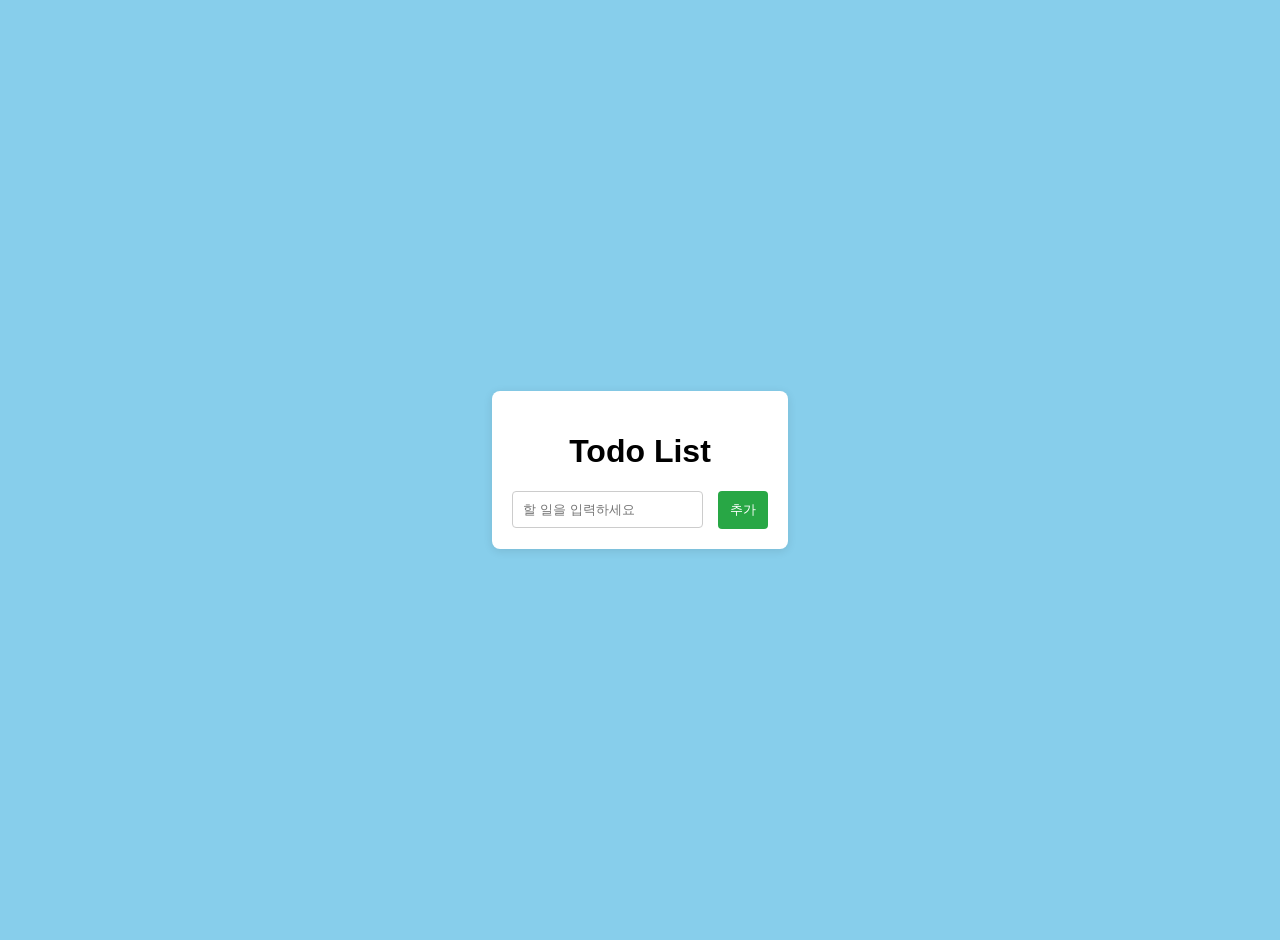
==== shinsuyeon/index.html @ dac415ef "2주차 과제" ====
<!DOCTYPE html>
<html lang="ko">
<head>
    <meta charset="UTF-8">
    <meta name="viewport" content="width=device-width, initial-scale=1.0">
    <title>투두 리스트</title>
    <link rel="stylesheet" href="index.css">
</head>
<body>
    <div class="container">
        <h1>Todo List</h1>
        <input type="text" id="todo-input" placeholder="할 일을 입력하세요">
        <button id="add-button">추가</button>
        <ul id="todo-list">
        </ul>
    </div>
    <script src="index.js"></script>
</body>
</html>
---- shinsuyeon/index.css ----
body {
    font-family: Arial, sans-serif;
    margin: 0;
    padding: 20px;
    background-color: #87CEEB; /* 하늘색 배경 */  /* 2. 배경색은 원하는 색으로 하되, 투두 배경은 흰색 -> body 안에
                                                        background-color : #87CEEB 지정 */
    display: flex; /* 플렉스 박스 사용 */
    justify-content: center; /* 수평 중앙 정렬 */    /*1. todo리스트가 화면 중앙에 위치 -> 전체 body에서 수평, 수직을 중앙 정렬함*/
    align-items: center; /* 수직 중앙 정렬 */
    height: 100vh; /* 전체 화면 높이 */
}

.container {
    max-width: 600px;
    background: white; /*2. 투두 리스트 배경색상 지정*/
    padding: 20px;
    border-radius: 8px;
    box-shadow: 0 2px 10px rgba(0, 0, 0, 0.1);
}

h1 {
    text-align: center; /* 제목 중앙 정렬 */
}

.input-container {
    display: flex; /* 플렉스 박스 사용 */
    margin-bottom: 10px; /* 입력창과 리스트 사이의 간격 */
}

input[type="text"] {
    flex: 1; /* 입력창이 가능한 공간을 모두 차지하도록 설정 */
    padding: 10px;
    border: 1px solid #ccc;
    border-radius: 4px;
}

button { /*3. 추가 버튼 css적용*/
    width: 50px; /* 버튼의 너비를 작게 설정 */
    padding: 10px;
    background-color: #28a745;
    color: white;
    border: none;
    border-radius: 4px;
    cursor: pointer;
    margin-left: 10px; /* 입력창과 버튼 사이의 간격 */
}

button:hover {
    background-color: #218838; /* 버튼 호버 효과 */
}


ul {
    list-style-type: none; /* 기본 리스트 스타일 제거 */
    padding: 0; /* 패딩 제거 */
    margin: 0; /* 마진 제거 */
}

li {  /*4.리스트 간 구분선 넣기*/
    padding: 10px;
    border-bottom: 1px solid #ccc; 
    display: flex;
    justify-content: flex-start; /* 왼쪽 정렬 */
}

li:last-child {
    border-bottom: none; /* 마지막 항목의 경계선 제거 */
}
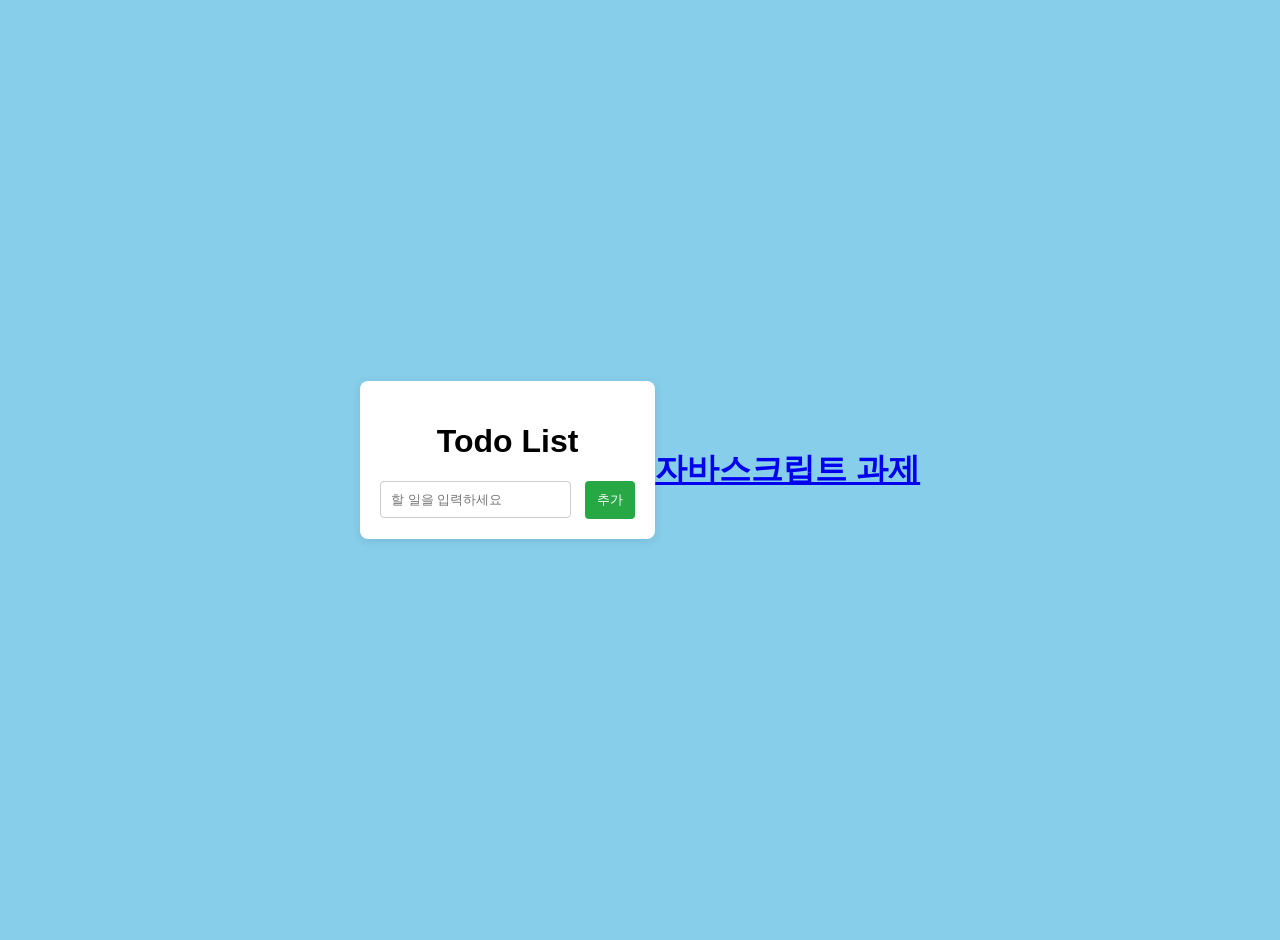
==== commit 6081670d: "1차 수정" ====
--- a/shinsuyeon/index.html
+++ b/shinsuyeon/index.html
@@ -7,13 +7,20 @@
     <link rel="stylesheet" href="index.css">
 </head>
 <body>
+
     <div class="container">
         <h1>Todo List</h1>
         <input type="text" id="todo-input" placeholder="할 일을 입력하세요">
         <button id="add-button">추가</button>
         <ul id="todo-list">
         </ul>
+        
     </div>
+    <a href="HW/jsQuize.html"><h1>자바스크립트 과제</h1></a>
+
+    
+
+
     <script src="index.js"></script>
 </body>
 </html>
--- a/shinsuyeon/index.css
+++ b/shinsuyeon/index.css
@@ -16,10 +16,15 @@
     padding: 20px;
     border-radius: 8px;
     box-shadow: 0 2px 10px rgba(0, 0, 0, 0.1);
+    margin-bottom: 20px;
 }
 
 h1 {
     text-align: center; /* 제목 중앙 정렬 */
+}
+.h1 {
+    margin-top: 20px; /* container와의 간격을 조정 */
+    text-align: center; /* 중앙 정렬 */
 }
 
 .input-container {
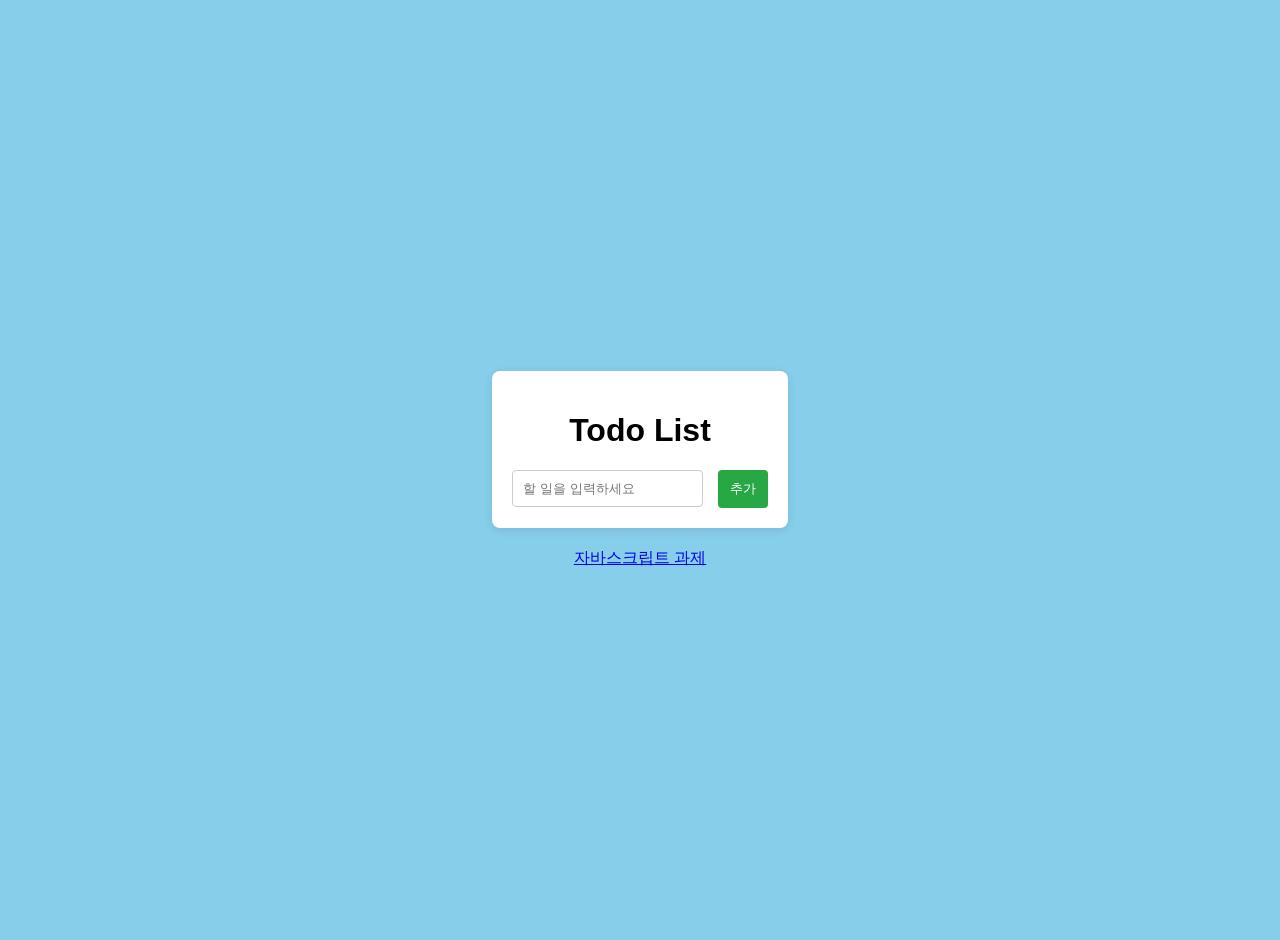
==== commit 4dac0e03: "2차 수정" ====
--- a/shinsuyeon/index.html
+++ b/shinsuyeon/index.html
@@ -16,7 +16,7 @@
         </ul>
         
     </div>
-    <a href="HW/jsQuize.html"><h1>자바스크립트 과제</h1></a>
+    <a href="HW/jsQuize.html">자바스크립트 과제</a>
 
     
 
--- a/shinsuyeon/index.css
+++ b/shinsuyeon/index.css
@@ -8,6 +8,8 @@
     justify-content: center; /* 수평 중앙 정렬 */    /*1. todo리스트가 화면 중앙에 위치 -> 전체 body에서 수평, 수직을 중앙 정렬함*/
     align-items: center; /* 수직 중앙 정렬 */
     height: 100vh; /* 전체 화면 높이 */
+
+    flex-direction: column;
 }
 
 .container {
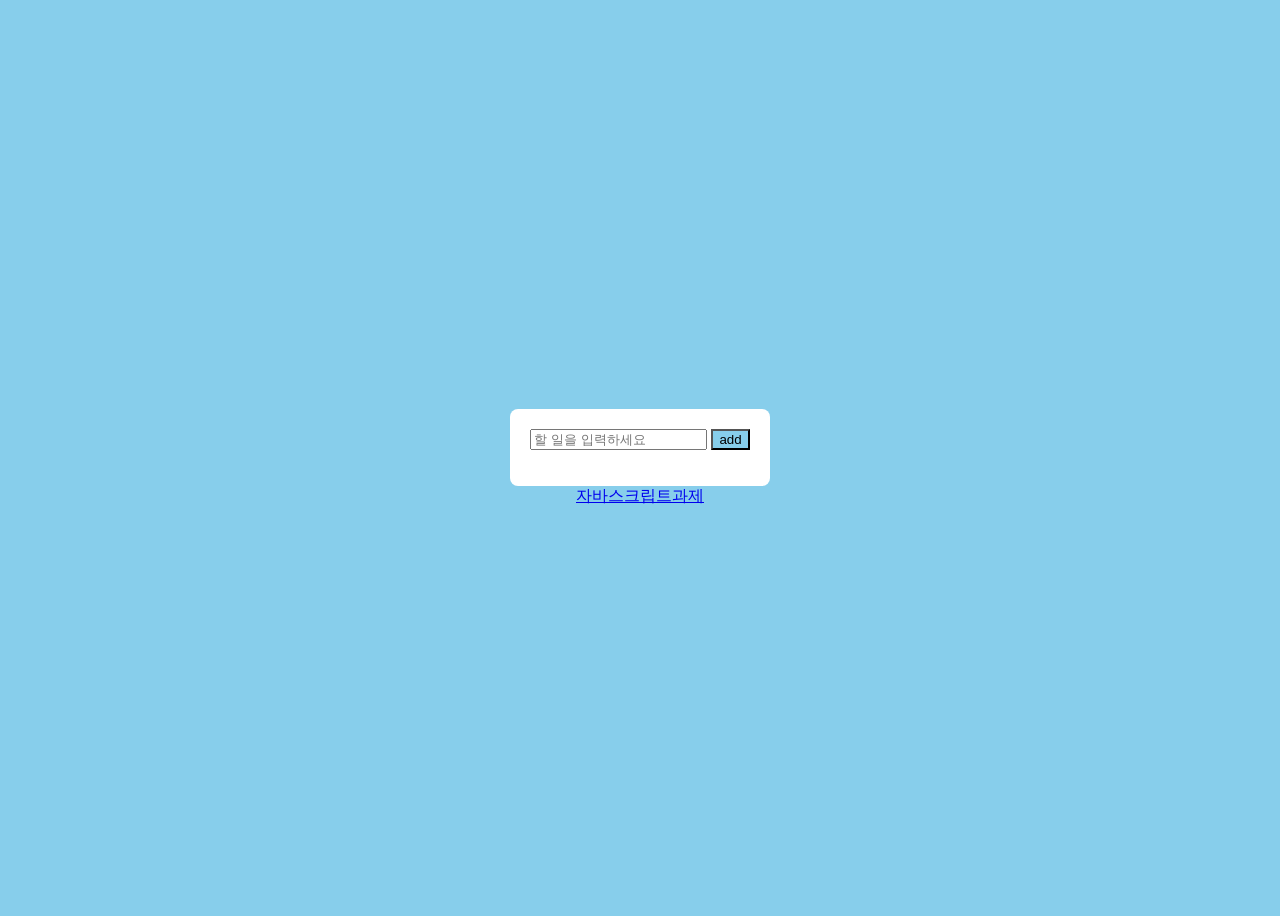
==== commit 5e9ac7a7: "3자 수정" ====
--- a/shinsuyeon/index.html
+++ b/shinsuyeon/index.html
@@ -1,26 +1,20 @@
 <!DOCTYPE html>
-<html lang="ko">
+<html lang="en">
 <head>
     <meta charset="UTF-8">
     <meta name="viewport" content="width=device-width, initial-scale=1.0">
-    <title>투두 리스트</title>
-    <link rel="stylesheet" href="index.css">
+    <script defer src="index.js"></script>
+    <title>Todo List</title>
+    <link rel="stylesheet" href="index.css" />
+
 </head>
 <body>
-
     <div class="container">
-        <h1>Todo List</h1>
-        <input type="text" id="todo-input" placeholder="할 일을 입력하세요">
-        <button id="add-button">추가</button>
-        <ul id="todo-list">
-        </ul>
-        
+        <input type="text" id="todoInput" placeholder="할 일을 입력하세요" onkeypress="show_name(event)"/>
+        <button onclick="addTodo()">add</button>
+        <ul id="todoList"></ul>
     </div>
-    <a href="HW/jsQuize.html">자바스크립트 과제</a>
-
-    
-
-
+    <a href="HW/jsQuize.html">자바스크립트과제</a>
     <script src="index.js"></script>
 </body>
-</html>
+</html>
--- a/shinsuyeon/index.css
+++ b/shinsuyeon/index.css
@@ -1,76 +1,26 @@
-body {
-    font-family: Arial, sans-serif;
-    margin: 0;
-    padding: 20px;
-    background-color: #87CEEB; /* 하늘색 배경 */  /* 2. 배경색은 원하는 색으로 하되, 투두 배경은 흰색 -> body 안에
-                                                        background-color : #87CEEB 지정 */
-    display: flex; /* 플렉스 박스 사용 */
-    justify-content: center; /* 수평 중앙 정렬 */    /*1. todo리스트가 화면 중앙에 위치 -> 전체 body에서 수평, 수직을 중앙 정렬함*/
-    align-items: center; /* 수직 중앙 정렬 */
-    height: 100vh; /* 전체 화면 높이 */
+body{
+    background-color: skyblue;
+    /*css 1번조건*/
+    display: flex; 
+    justify-content: center;
+    align-items: center;
+    height: 100vh;
 
     flex-direction: column;
 }
-
 .container {
     max-width: 600px;
-    background: white; /*2. 투두 리스트 배경색상 지정*/
+    background: white; /*css 2번 조건*/
     padding: 20px;
     border-radius: 8px;
-    box-shadow: 0 2px 10px rgba(0, 0, 0, 0.1);
-    margin-bottom: 20px;
 }
-
-h1 {
-    text-align: center; /* 제목 중앙 정렬 */
-}
-.h1 {
-    margin-top: 20px; /* container와의 간격을 조정 */
-    text-align: center; /* 중앙 정렬 */
-}
-
-.input-container {
-    display: flex; /* 플렉스 박스 사용 */
-    margin-bottom: 10px; /* 입력창과 리스트 사이의 간격 */
-}
-
-input[type="text"] {
-    flex: 1; /* 입력창이 가능한 공간을 모두 차지하도록 설정 */
-    padding: 10px;
-    border: 1px solid #ccc;
-    border-radius: 4px;
-}
-
-button { /*3. 추가 버튼 css적용*/
-    width: 50px; /* 버튼의 너비를 작게 설정 */
-    padding: 10px;
-    background-color: #28a745;
-    color: white;
-    border: none;
-    border-radius: 4px;
-    cursor: pointer;
-    margin-left: 10px; /* 입력창과 버튼 사이의 간격 */
-}
-
-button:hover {
-    background-color: #218838; /* 버튼 호버 효과 */
-}
-
-
-ul {
-    list-style-type: none; /* 기본 리스트 스타일 제거 */
-    padding: 0; /* 패딩 제거 */
-    margin: 0; /* 마진 제거 */
-}
-
-li {  /*4.리스트 간 구분선 넣기*/
+li {  /*css 4번 조건*/
     padding: 10px;
     border-bottom: 1px solid #ccc; 
     display: flex;
-    justify-content: flex-start; /* 왼쪽 정렬 */
+    justify-content: flex-start; 
 }
+button{ /*css 3번 조건*/
+    background-color: skyblue;
 
-li:last-child {
-    border-bottom: none; /* 마지막 항목의 경계선 제거 */
-}
-
+}
